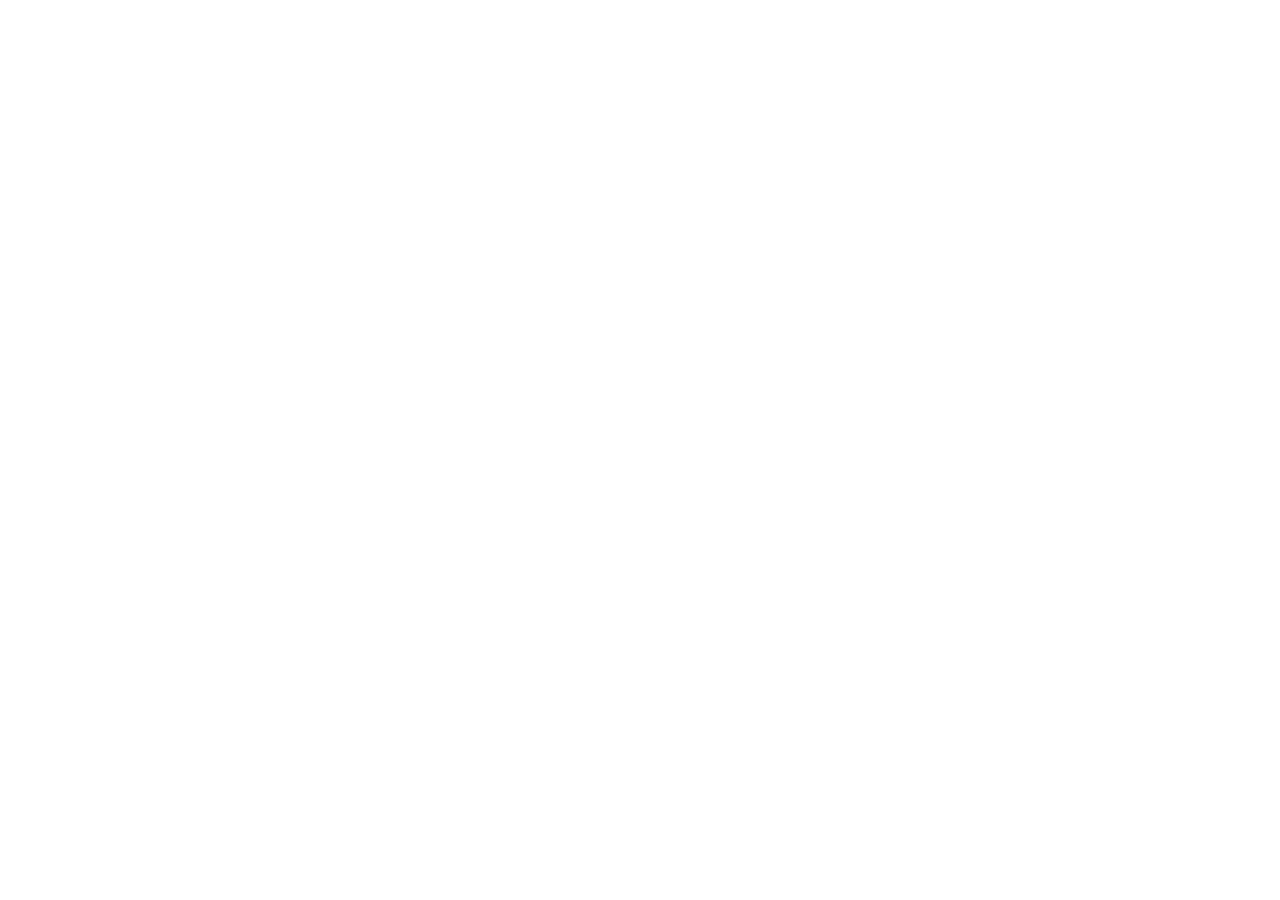
==== index.html @ b2063181 "HTML file added with only head" ====
<html lang="en">

<head>
    <meta charset="UTF-8">
    <meta http-equiv="X-UA-Compatible" content="IE=edge">
    <meta name="viewport" content="width=device-width, initial-scale=1.0">
    <title>Calculator</title>
    <link rel="stylesheet" href="style.css">
    <script src="script.js" defer></script>
</head>
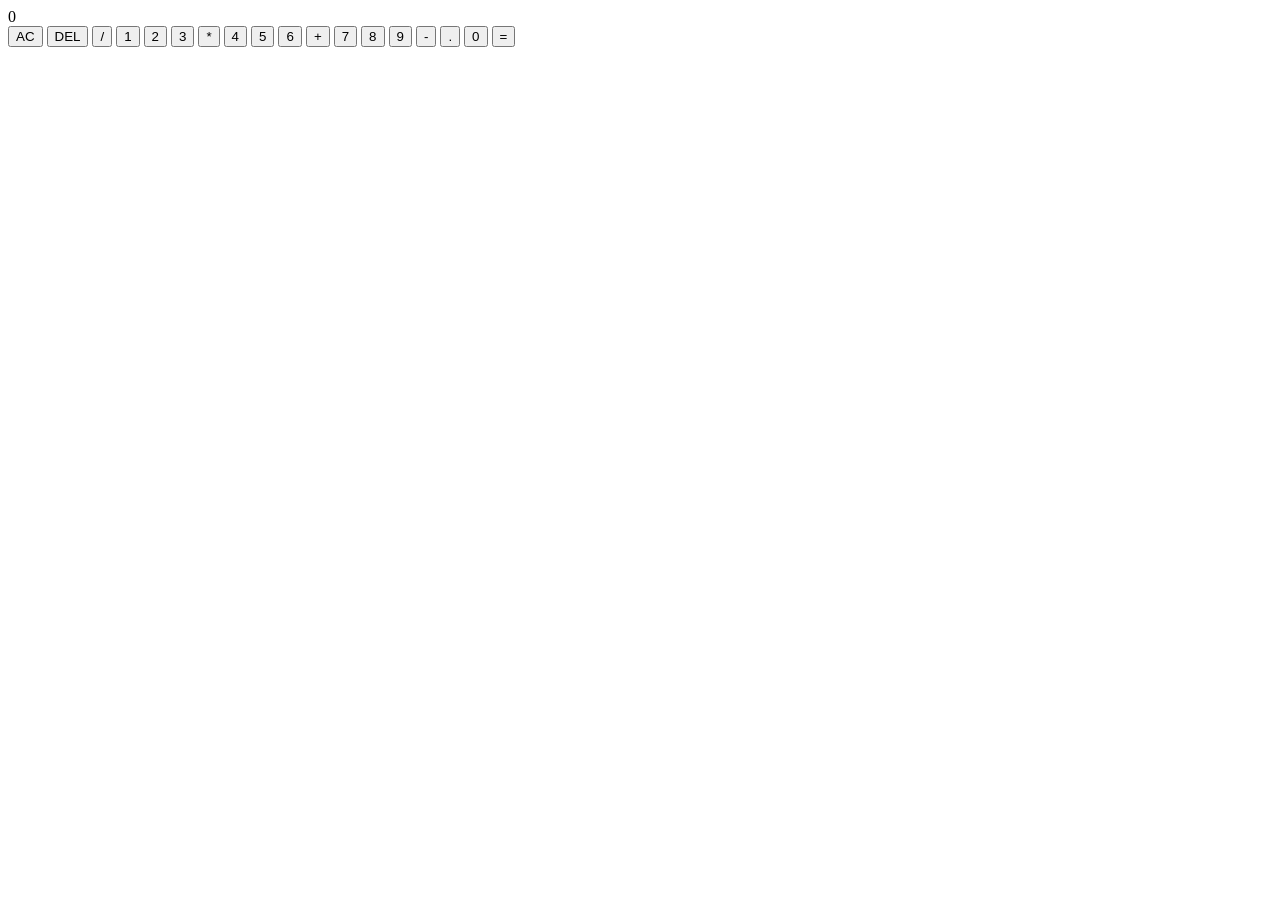
==== commit 7dc7b33f: "body added to html file" ====
--- a/index.html
+++ b/index.html
@@ -7,4 +7,33 @@
     <title>Calculator</title>
     <link rel="stylesheet" href="style.css">
     <script src="script.js" defer></script>
-</head>+</head>
+
+<body>
+    <div class="calculator-grid">
+        <div class="output">
+            <div data-previous-operand class="previous-operand"></div>
+            <div data-current-operand class="current-operand">0</div>
+        </div>
+        <button data-all-clear class="span-two">AC</button>
+        <button data-delete>DEL</button>
+        <button data-operation>/</button>
+        <button data-number>1</button>
+        <button data-number>2</button>
+        <button data-number>3</button>
+        <button data-operation>*</button>
+        <button data-number>4</button>
+        <button data-number>5</button>
+        <button data-number>6</button>
+        <button data-operation>+</button>
+        <button data-number>7</button>
+        <button data-number>8</button>
+        <button data-number>9</button>
+        <button data-operation>-</button>
+        <button data-number>.</button>
+        <button data-number>0</button>
+        <button data-equals class="span-two">=</button>
+    </div>
+</body>
+
+</html>
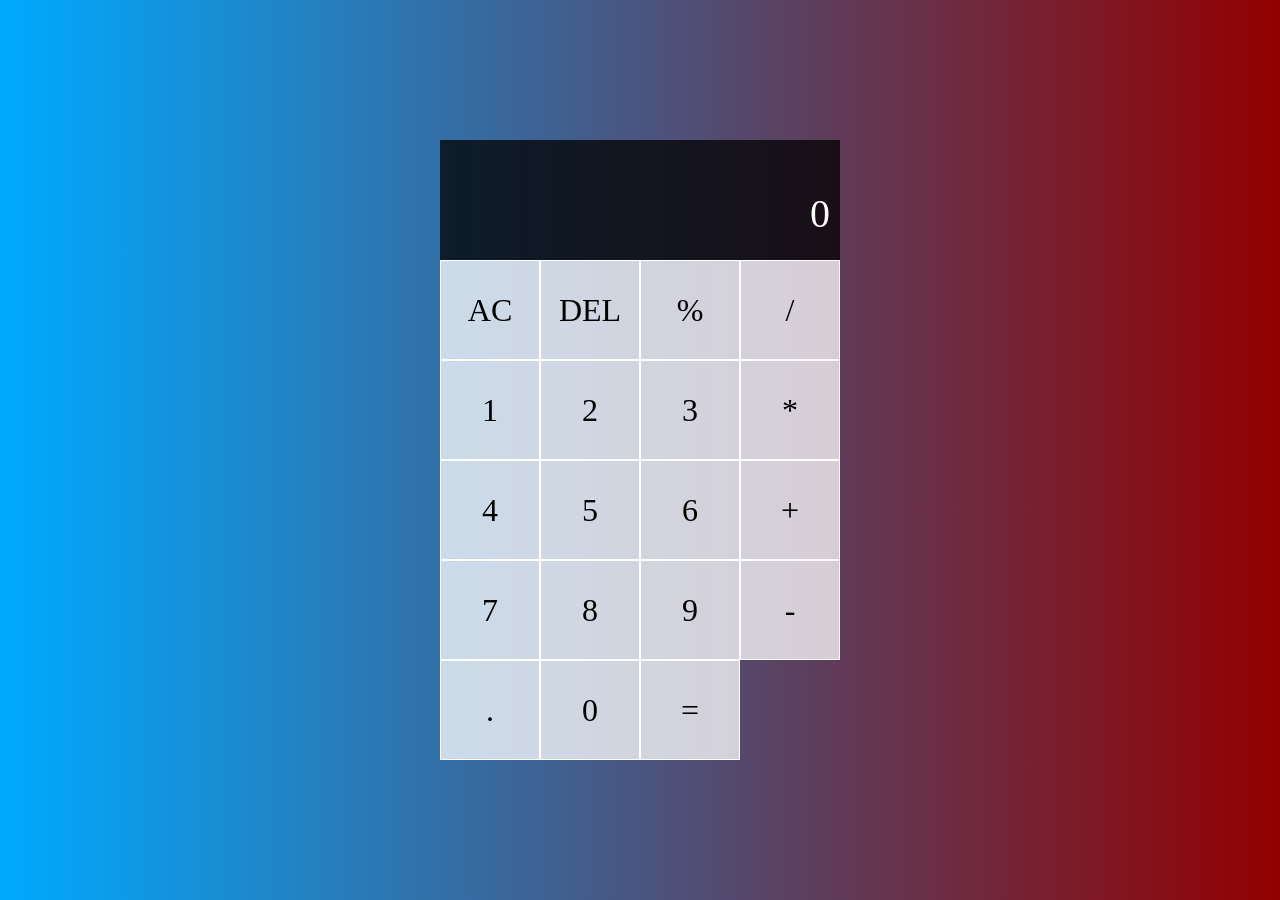
==== commit 58688c44: "vesion-2" ====
--- a/index.html
+++ b/index.html
@@ -15,8 +15,9 @@
             <div data-previous-operand class="previous-operand"></div>
             <div data-current-operand class="current-operand">0</div>
         </div>
-        <button data-all-clear class="span-two">AC</button>
+        <button data-all-clear>AC</button>
         <button data-delete>DEL</button>
+        <button data-operation>%</button>
         <button data-operation>/</button>
         <button data-number>1</button>
         <button data-number>2</button>
--- a/style.css
+++ b/style.css
@@ -0,0 +1,57 @@
+*,
+*::before,
+*::after {
+    font-family: 'Bulletproof BB', Times, serif;
+    font-weight: normal;
+}
+
+
+body {
+    padding: 0%;
+    margin: 0%;
+    /*background-image: url("doodle.jpg");*/
+    background: linear-gradient(to right, #00AAFF, #930000);
+}
+
+.calculator-grid {
+    display: grid;
+    justify-content: center;
+    align-content: center;
+    min-height: 100vh;
+    grid-template-columns: repeat(4, 100px);
+    grid-template-rows: minmax(120px, auto) repeat(5, 100px);
+}
+
+.calculator-grid>button {
+    cursor: pointer;
+    font-size: 2rem;
+    border: 1px solid white;
+    outline: none;
+    background-color: rgba(255, 255, 255, .75);
+}
+
+.calculator-grid>button:hover {
+    background-color: rgba(255, 255, 255, 0.9);
+}
+
+.output {
+    grid-column: 1/-1;
+    background-color: rgba(0, 0, 0, .75);
+    display: flex;
+    align-items: flex-end;
+    justify-content: space-around;
+    flex-direction: column;
+    padding: 10px;
+    word-wrap: break-word;
+    word-break: break-all;
+}
+
+.output .previous-operand {
+    color: rgba(255, 255, 255, .65);
+    font-size: 1.5rem;
+}
+
+.output .current-operand {
+    color: white;
+    font-size: 2.5rem;
+}
